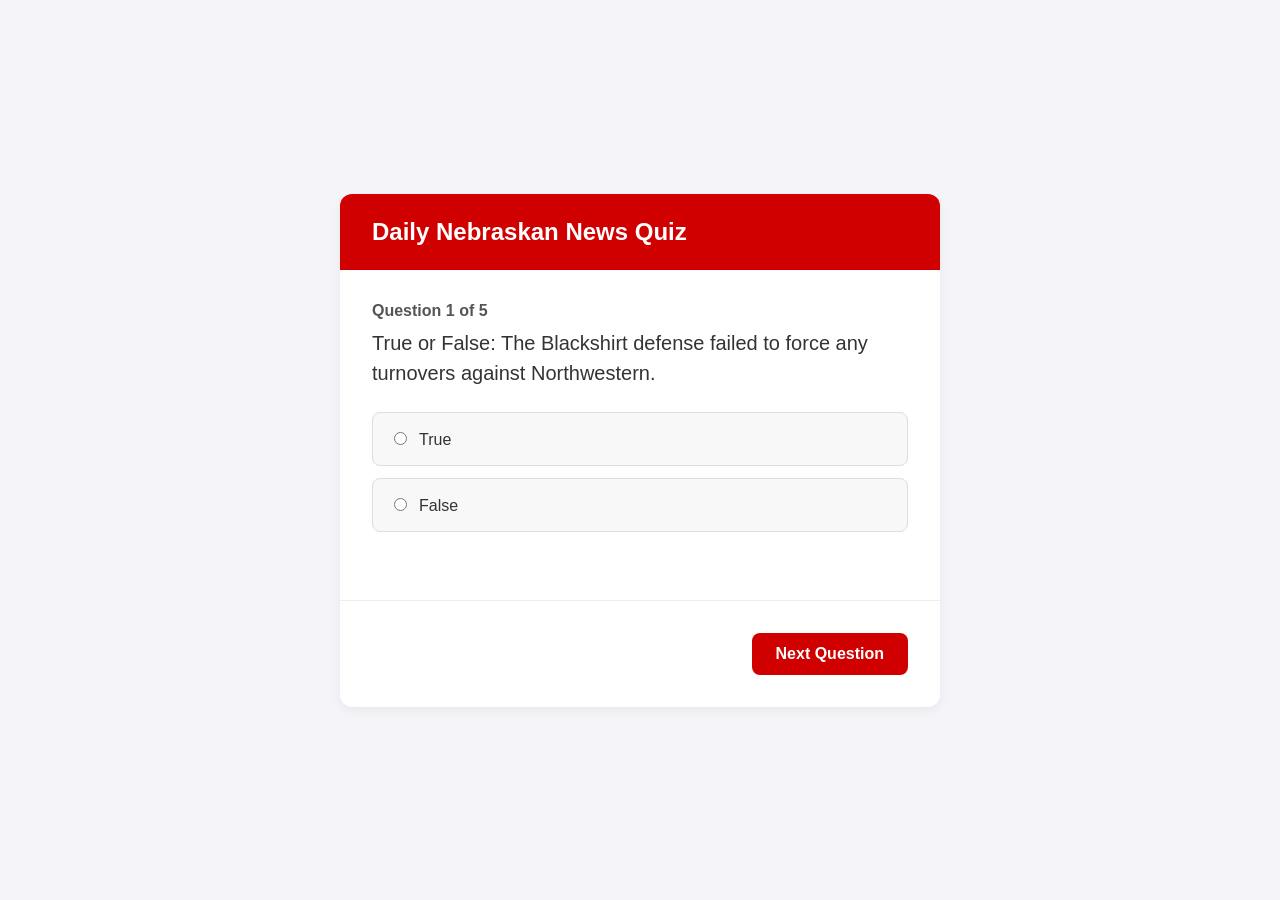
==== quiz/index.html @ 7c42865f "commit" ====
<!DOCTYPE html>
<html lang="en">
<head>
    <meta charset="UTF-8">
    <meta name="viewport" content="width=device-width, initial-scale=1.0">
    <title>Daily Nebraskan News Quiz</title>
    <style>
        body {
            font-family: -apple-system, BlinkMacSystemFont, "Segoe UI", Roboto, Helvetica, Arial, sans-serif;
            background-color: #f4f4f9;
            color: #333;
            display: flex;
            justify-content: center;
            align-items: center;
            min-height: 100vh;
            margin: 0;
            padding: 20px;
            box-sizing: border-box;
        }

        #quiz-container {
            background-color: #ffffff;
            border-radius: 12px;
            box-shadow: 0 4px 12px rgba(0, 0, 0, 0.05);
            width: 100%;
            max-width: 600px;
            overflow: hidden;
        }

        #quiz-header {
            padding: 24px 32px;
            background-color: #d00000; /* Husker Red */
            color: white;
        }

        #quiz-header h1 {
            margin: 0;
            font-size: 1.5rem;
        }

        #quiz-body {
            padding: 32px;
        }

        #question-number {
            font-size: 1rem;
            font-weight: 600;
            color: #555;
            margin-bottom: 8px;
        }

        #question-text {
            font-size: 1.25rem;
            font-weight: 500;
            margin-bottom: 24px;
            line-height: 1.5;
        }

        #options-container {
            display: flex;
            flex-direction: column;
            gap: 12px;
        }

        .option-label {
            display: block;
            background-color: #f8f8f8;
            border: 1px solid #ddd;
            border-radius: 8px;
            padding: 16px;
            cursor: pointer;
            transition: background-color 0.2s, border-color 0.2s;
        }

        .option-label:hover {
            background-color: #f0f0f0;
        }

        .option-label input[type="radio"] {
            margin-right: 12px;
            accent-color: #d00000;
        }
        
        /* Style for when a radio button is checked */
        input[type="radio"]:checked + span {
            font-weight: 600;
        }

        #feedback {
            font-size: 1rem;
            font-weight: 600;
            margin-top: 16px;
            height: 20px;
        }

        #feedback.correct {
            color: #28a745;
        }

        #feedback.incorrect {
            color: #d00000;
        }

        #quiz-footer {
            padding: 32px;
            border-top: 1px solid #eee;
            display: flex;
            justify-content: flex-end;
        }

        #next-btn, #restart-btn {
            background-color: #d00000;
            color: white;
            border: none;
            border-radius: 8px;
            padding: 12px 24px;
            font-size: 1rem;
            font-weight: 600;
            cursor: pointer;
            transition: background-color 0.2s;
        }

        #next-btn:hover, #restart-btn:hover {
            background-color: #a00000;
        }

        #results-container {
            text-align: center;
            padding: 40px;
        }

        #results-container h2 {
            font-size: 1.75rem;
            margin-bottom: 16px;
        }

        #results-container p {
            font-size: 1.25rem;
            margin-bottom: 24px;
        }

        /* Hide elements by default */
        .hidden {
            display: none;
        }
    </style>
</head>
<body>

    <div id="quiz-container">
        <div id="quiz-header">
            <h1>Daily Nebraskan News Quiz</h1>
        </div>

        <div id="quiz-body" class="">
            <div id="question-number"></div>
            <div id="question-text">Loading question...</div>
            <div id="options-container">
                </div>
            <div id="feedback"></div>
        </div>
        
        <div id="quiz-footer" class="">
            <button id="next-btn">Next Question</button>
        </div>

        <div id="results-container" class="hidden">
            <h2>Quiz Complete!</h2>
            <p id="score-text">Your score will be shown here.</p>
            <button id="restart-btn">Play Again</button>
        </div>
    </div>

    <script>
        // 1. JSON Data
        const allQuestions = [
            {
                "questionNumber": 1,
                "topic": "Nebraska Football",
                "questionText": "True or False: The win against Northwestern made Nebraska bowl eligible in the month of October for the first time since 2016.",
                "format": "True/False",
                "options": ["True", "False"],
                "answer": "True"
            },
            {
                "questionNumber": 2,
                "topic": "Nebraska Football",
                "questionText": "What was the final score of the Nebraska vs. Northwestern game?",
                "format": "Multiple Choice",
                "options": [
                    "A) 21-14",
                    "B) 24-6",
                    "C) 28-21",
                    "D) 21-21"
                ],
                "answer": "C",
                "answerText": "C) 28-21"
            },
            {
                "questionNumber": 3,
                "topic": "Nebraska Football",
                "questionText": "According to the article, who is the Big Ten's rushing leader?",
                "format": "Multiple Choice",
                "options": [
                    "A) Anthony Grant",
                    "B) Emmett Johnson",
                    "C) Isaiah Mozee",
                    "D) Dylan Raiola"
                ],
                "answer": "B",
                "answerText": "B) Emmett Johnson"
            },
            {
                "questionNumber": 4,
                "topic": "Nebraska Football",
                "questionText": "True or False: Emmett Johnson is the first Nebraska tailback since Anthony Grant in 2022 to have four 100-yard rushing games in a season.",
                "format": "True/False",
                "options": ["True", "False"],
                "answer": "True"
            },
            {
                "questionNumber": 5,
                "topic": "Nebraska Football",
                "questionText": "What grade did the article give Nebraska's passing attack?",
                "format": "Multiple Choice",
                "options": [
                    "A) A-",
                    "B) B-",
                    "C) B+",
                    "D) D+"
                ],
                "answer": "B",
                "answerText": "B) B-"
            },
            {
                "questionNumber": 6,
                "topic": "Nebraska Football",
                "questionText": "How many sacks did the Nebraska offensive line allow against Northwestern, one week after allowing nine against Minnesota?",
                "format": "Multiple Choice",
                "options": [
                    "A) One",
                    "B) Nine",
                    "C) Zero",
                    "D) Three"
                ],
                "answer": "A",
                "answerText": "A) One"
            },
            {
                "questionNumber": 7,
                "topic": "Nebraska Football",
                "questionText": "True or False: Quarterback Dylan Raiola threw an interception when the game was tied 21-21 in the fourth quarter.",
                "format": "True/False",
                "options": ["True", "False"],
                "answer": "True"
            },
            {
                "questionNumber": 8,
                "topic": "Nebraska Football",
                "questionText": "Which player leads the Huskers in receiving and caught a 12-yard touchdown pass in the third quarter?",
                "format": "Multiple Choice",
                "options": [
                    "A) Emmett Johnson",
                    "B) Donovan Jones",
                    "C) Isaiah Mozee",
                    "D) Nyziah Hunter"
                ],
                "answer": "D",
                "answerText": "D) Nyziah Hunter"
            },
            {
                "questionNumber": 9,
                "topic": "Nebraska Football",
                "questionText": "True or False: The Blackshirt defense failed to force any turnovers against Northwestern.",
                "format": "True/False",
                "options": ["True", "False"],
                "answer": "False"
            },
            {
                "questionNumber": 10,
                "topic": "Nebraska Football",
                "questionText": "What grade did the article give Nebraska's special teams unit?",
                "format": "Multiple Choice",
                "options": [
                    "A) A",
                    "B) B-",
                    "C) C",
                    "D) A-"
                ],
                "answer": "A",
                "answerText": "A) A"
            },
            {
                "questionNumber": 11,
                "topic": "Nebraska Football",
                "questionText": "Who had a 95-yard kickoff return for a touchdown to start the second half?",
                "format": "Multiple Choice",
                "options": [
                    "A) JD Spielman",
                    "B) Nyziah Hunter",
                    "C) Kenneth Williams",
                    "D) Donovan Jones"
                ],
                "answer": "C",
                "answerText": "C) Kenneth Williams"
            },
            {
                "questionNumber": 12,
                "topic": "Nebraska Football",
                "questionText": "True or False: According to head coach Matt Rhule, the team made a big celebration after the game because they had become bowl eligible, just like they did last year.",
                "format": "True/False",
                "options": ["True", "False"],
                "answer": "False"
            },
            {
                "questionNumber": 13,
                "topic": "Nebraska Volleyball",
                "questionText": "At the time of the article, what was the Nebraska volleyball team's season record?",
                "format": "Multiple Choice",
                "options": [
                    "A) 13-7",
                    "B) 16-0",
                    "C) 18-0",
                    "D) 9-0"
                ],
                "answer": "C",
                "answerText": "C) 18-0"
            },
            {
                "questionNumber": 14,
                "topic": "Nebraska Volleyball",
                "questionText": "Nebraska has not lost a set since its match on September 16 against which opponent?",
                "format": "Multiple Choice",
                "options": [
                    "A) Creighton",
                    "B) Penn State",
                    "C) Purdue",
                    "D) Wisconsin"
                ],
                "answer": "A",
                "answerText": "A) Creighton"
            },
            {
                "questionNumber": 15,
                "topic": "Nebraska Volleyball",
                "questionText": "True or False: The Huskers' 28-set win streak is the longest in program history.",
                "format": "True/False",
                "options": ["True", "False"],
                "answer": "False"
            },
            {
                "questionNumber": 16,
                "topic": "Nebraska Volleyball",
                "questionText": "Who is the head coach of the Nebraska volleyball team?",
                "format": "Multiple Choice",
                "options": [
                    "A) Matt Rhule",
                    "B) Mike Ekeler",
                    "C) Dani Busboom Kelly",
                    "D) John Butler"
                ],
                "answer": "C",
                "answerText": "C) Dani Busboom Kelly"
            },
            {
                "questionNumber": 17,
                "topic": "Nebraska Volleyball",
                "questionText": "Which junior middle blocker was named the reigning Big Ten Defensive Player of the Week?",
                "format": "Multiple Choice",
                "options": [
                    "A) Andi Jackson",
                    "B) Javin Wright",
                    "C) Nyziah Hunter",
                    "D) Griffin Wilde"
                ],
                "answer": "A",
                "answerText": "A) Andi Jackson"
            },
            {
                "questionNumber": 18,
                "topic": "Nebraska Volleyball",
                "questionText": "True or False: According to the article, Nebraska swept Wisconsin three separate times last year.",
                "format": "True/False",
                "options": ["True", "False"],
                "answer": "True"
            },
            {
                "questionNumber": 19,
                "topic": "Nebraska Volleyball",
                "questionText": "Of the 12 regular-season matches Nebraska has left, how many opponents are currently in the AVCA Top 25?",
                "format": "Multiple Choice",
                "options": [
                    "A) Two",
                    "B) Five",
                    "C) Six",
                    "D) Twelve"
                ],
                "answer": "B",
                "answerText": "B) Five"
            },
            {
                "questionNumber": 20,
                "topic": "Nebraska Volleyball",
                "questionText": "Which of the Huskers' remaining opponents is ranked the highest (No. 12)?",
                "format": "Multiple Choice",
                "options": [
                    "A) Wisconsin",
                    "B) Indiana",
                    "C) Minnesota",
                    "D) UCLA"
                ],
                "answer": "A",
                "answerText": "A) Wisconsin"
            }
        ];

        // 2. DOM Element References
        const quizBody = document.getElementById('quiz-body');
        const quizFooter = document.getElementById('quiz-footer');
        const resultsContainer = document.getElementById('results-container');
        
        const questionNumberEl = document.getElementById('question-number');
        const questionTextEl = document.getElementById('question-text');
        const optionsContainerEl = document.getElementById('options-container');
        const feedbackEl = document.getElementById('feedback');
        
        const nextButton = document.getElementById('next-btn');
        const restartButton = document.getElementById('restart-btn');
        const scoreTextEl = document.getElementById('score-text');

        // 3. Quiz State Variables
        let quizQuestions = []; // This will hold the 5 random questions
        let currentQuestionIndex = 0;
        let score = 0;
        let answerSelected = false;

        // 4. Quiz Logic
        
        /**
         * Shuffles an array in place (Fisher-Yates shuffle)
         * @param {Array} array Array to shuffle
         */
        function shuffleArray(array) {
            for (let i = array.length - 1; i > 0; i--) {
                const j = Math.floor(Math.random() * (i + 1));
                [array[i], array[j]] = [array[j], array[i]];
            }
        }

        /**
         * Starts or restarts the quiz
         */
        function startQuiz() {
            // Reset state
            currentQuestionIndex = 0;
            score = 0;
            
            // Shuffle and pick 5 questions
            shuffleArray(allQuestions);
            quizQuestions = allQuestions.slice(0, 5);
            
            // Show quiz, hide results
            quizBody.classList.remove('hidden');
            quizFooter.classList.remove('hidden');
            resultsContainer.classList.add('hidden');
            
            nextButton.innerText = "Next Question";
            
            showQuestion();
        }

        /**
         * Displays the current question and options
         */
        function showQuestion() {
            // Reset feedback and button state
            feedbackEl.textContent = '';
            feedbackEl.className = '';
            nextButton.disabled = true;
            answerSelected = false;

            // Get current question
            const question = quizQuestions[currentQuestionIndex];
            
            // Populate question text
            questionNumberEl.textContent = `Question ${currentQuestionIndex + 1} of ${quizQuestions.length}`;
            questionTextEl.textContent = question.questionText;

            // Clear old options
            optionsContainerEl.innerHTML = '';

            // Create new options
            question.options.forEach((option, index) => {
                const optionId = `option${index}`;
                
                // For Multiple Choice, the option text is "A) Option Text"
                // For True/False, the option text is just "True" or "False"
                let optionText = option;
                
                // We need to determine the 'value' of the radio button
                let optionValue;
                if (question.format === 'True/False') {
                    optionValue = option; // Value is "True" or "False"
                } else {
                    // For "A) Option Text", the value is "A"
                    optionValue = option.split(')')[0]; 
                }

                const label = document.createElement('label');
                label.className = 'option-label';
                label.htmlFor = optionId;

                const radio = document.createElement('input');
                radio.type = 'radio';
                radio.name = 'answer';
                radio.id = optionId;
                radio.value = optionValue;
                
                radio.addEventListener('change', () => {
                    nextButton.disabled = false;
                    answerSelected = true;
                    checkAnswer(question);
                });

                const span = document.createElement('span');
                span.textContent = optionText;

                label.appendChild(radio);
                label.appendChild(span);
                optionsContainerEl.appendChild(label);
            });
        }
        
        /**
         * Checks the selected answer and provides immediate feedback
         */
        function checkAnswer(question) {
            const selectedRadio = document.querySelector('input[name="answer"]:checked');
            if (!selectedRadio) return; // Should be impossible due to button state, but good to check
            
            const selectedAnswer = selectedRadio.value;
            let isCorrect = false;

            if (question.format === 'True/False') {
                isCorrect = (selectedAnswer === question.answer);
            } else {
                isCorrect = (selectedAnswer === question.answer);
            }

            // Disable all radio buttons after selection
            document.querySelectorAll('input[name="answer"]').forEach(radio => {
                radio.disabled = true;
            });
            
            if (isCorrect) {
                score++;
                feedbackEl.textContent = "Correct!";
                feedbackEl.className = 'correct';
            } else {
                let correctAnswerText = question.answer;
                if(question.answerText) {
                    correctAnswerText = question.answerText;
                } else if (question.format === 'True/False') {
                    correctAnswerText = question.answer;
                }
                
                feedbackEl.textContent = `Incorrect. The correct answer is: ${correctAnswerText}`;
                feedbackEl.className = 'incorrect';
            }
        }
        
        /**
         * Moves to the next question or shows the results
         */
        function handleNextClick() {
            if (!answerSelected) return; // Don't do anything if no answer is selected
            
            currentQuestionIndex++;
            
            if (currentQuestionIndex < quizQuestions.length) {
                // More questions left
                showQuestion();
                if(currentQuestionIndex === quizQuestions.length - 1) {
                    nextButton.innerText = "Show Results";
                }
            } else {
                // Quiz is over
                showResults();
            }
        }

        /**
         * Hides the quiz and displays the final score
         */
        function showResults() {
            quizBody.classList.add('hidden');
            quizFooter.classList.add('hidden');
            resultsContainer.classList.remove('hidden');
            
            scoreTextEl.textContent = `You got ${score} out of ${quizQuestions.length} questions correct!`;
        }
        
        // 5. Event Listeners
        nextButton.addEventListener('click', handleNextClick);
        restartButton.addEventListener('click', startQuiz);
        
        // 6. Initial Call to Start
        startQuiz();
        
    </script>
</body>
</html>
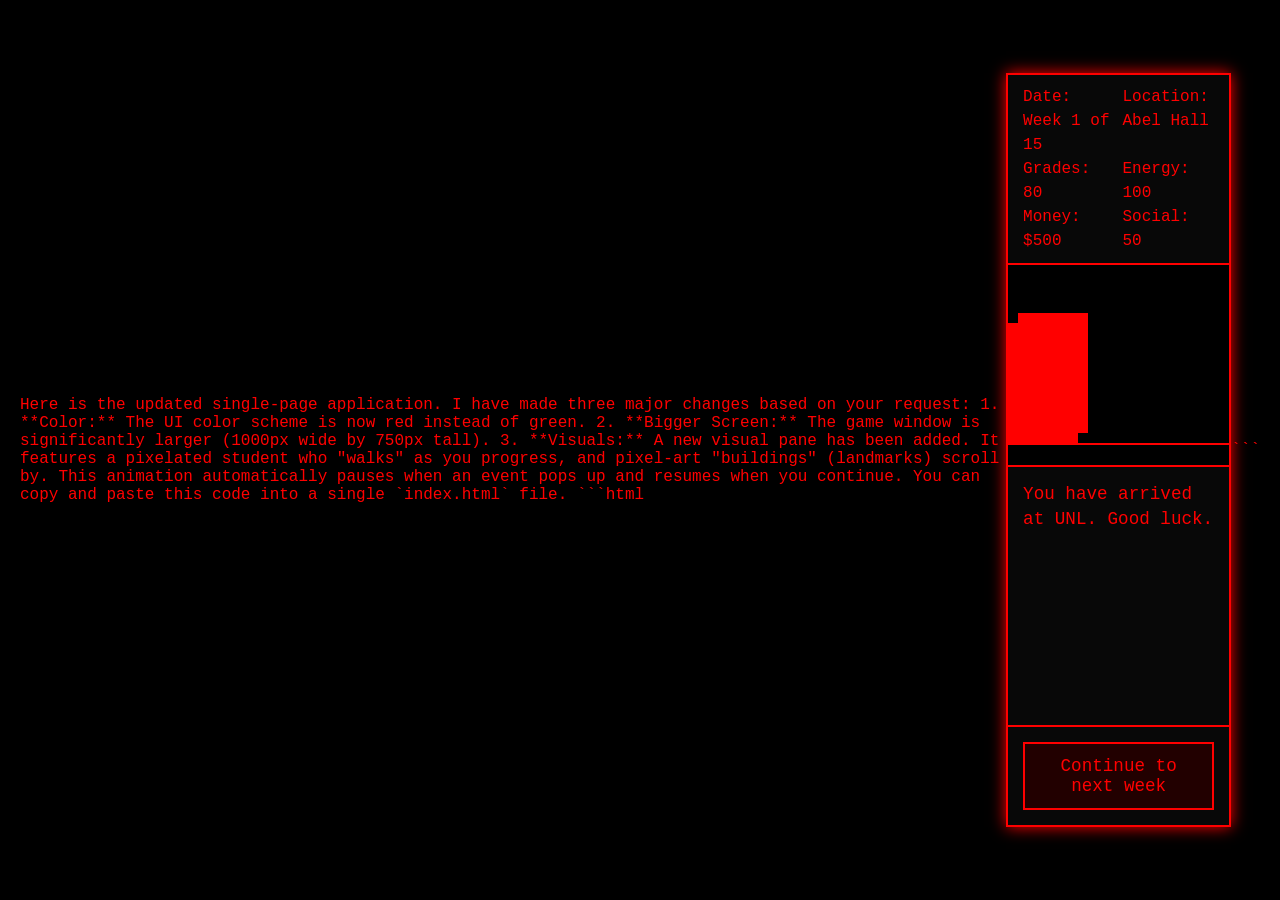
==== commit b774d8b0: "Commit" ====
--- a/quiz/index.html
+++ b/quiz/index.html
@@ -1,14 +1,34 @@
+Here is the updated single-page application.
+
+I have made three major changes based on your request:
+
+1.  **Color:** The UI color scheme is now red instead of green.
+2.  **Bigger Screen:** The game window is significantly larger (1000px wide by 750px tall).
+3.  **Visuals:** A new visual pane has been added. It features a pixelated student who "walks" as you progress, and pixel-art "buildings" (landmarks) scroll by. This animation automatically pauses when an event pops up and resumes when you continue.
+
+You can copy and paste this code into a single `index.html` file.
+
+```html
 <!DOCTYPE html>
 <html lang="en">
 <head>
     <meta charset="UTF-8">
     <meta name="viewport" content="width=device-width, initial-scale=1.0">
-    <title>Daily Nebraskan News Quiz</title>
+    <title>The Husker Trail</title>
     <style>
+        :root {
+            --bg-color: #000000;
+            --text-color: #FF0000; /* Changed to Red */
+            --border-color: #FF0000; /* Changed to Red */
+            --button-bg: #220000;
+            --button-hover-bg: #440000;
+            --modal-bg: #110000;
+        }
+
         body {
-            font-family: -apple-system, BlinkMacSystemFont, "Segoe UI", Roboto, Helvetica, Arial, sans-serif;
-            background-color: #f4f4f9;
-            color: #333;
+            font-family: 'Consolas', 'Courier New', monospace;
+            background-color: var(--bg-color);
+            color: var(--text-color);
             display: flex;
             justify-content: center;
             align-items: center;
@@ -16,130 +36,196 @@
             margin: 0;
             padding: 20px;
             box-sizing: border-box;
-        }
-
-        #quiz-container {
-            background-color: #ffffff;
-            border-radius: 12px;
-            box-shadow: 0 4px 12px rgba(0, 0, 0, 0.05);
+            user-select: none;
+        }
+
+        #game-window {
             width: 100%;
-            max-width: 600px;
-            overflow: hidden;
-        }
-
-        #quiz-header {
-            padding: 24px 32px;
-            background-color: #d00000; /* Husker Red */
-            color: white;
-        }
-
-        #quiz-header h1 {
-            margin: 0;
-            font-size: 1.5rem;
-        }
-
-        #quiz-body {
-            padding: 32px;
-        }
-
-        #question-number {
-            font-size: 1rem;
-            font-weight: 600;
-            color: #555;
-            margin-bottom: 8px;
-        }
-
-        #question-text {
-            font-size: 1.25rem;
-            font-weight: 500;
-            margin-bottom: 24px;
-            line-height: 1.5;
-        }
-
-        #options-container {
+            max-width: 1000px; /* Made wider */
+            border: 2px solid var(--border-color);
+            box-shadow: 0 0 15px var(--border-color);
+            background-color: #080808;
             display: flex;
             flex-direction: column;
-            gap: 12px;
-        }
-
-        .option-label {
-            display: block;
-            background-color: #f8f8f8;
-            border: 1px solid #ddd;
-            border-radius: 8px;
-            padding: 16px;
-            cursor: pointer;
-            transition: background-color 0.2s, border-color 0.2s;
-        }
-
-        .option-label:hover {
-            background-color: #f0f0f0;
-        }
-
-        .option-label input[type="radio"] {
-            margin-right: 12px;
-            accent-color: #d00000;
-        }
-        
-        /* Style for when a radio button is checked */
-        input[type="radio"]:checked + span {
-            font-weight: 600;
-        }
-
-        #feedback {
-            font-size: 1rem;
-            font-weight: 600;
-            margin-top: 16px;
-            height: 20px;
-        }
-
-        #feedback.correct {
-            color: #28a745;
-        }
-
-        #feedback.incorrect {
-            color: #d00000;
-        }
-
-        #quiz-footer {
-            padding: 32px;
-            border-top: 1px solid #eee;
+            height: 750px; /* Made taller */
+        }
+
+        #status-bar {
+            padding: 10px 15px;
+            border-bottom: 2px solid var(--border-color);
+            display: flex;
+            flex-wrap: wrap;
+            justify-content: space-between;
+            font-size: 1rem; /* Slightly larger font for bigger screen */
+            line-height: 1.5;
+        }
+        #status-bar div {
+            flex-basis: 48%;
+        }
+        
+        /* --- NEW VISUAL PANE --- */
+        #visual-pane {
+            height: 200px;
+            border-bottom: 2px solid var(--border-color);
+            background-color: #000;
+            position: relative;
+            overflow: hidden; /* This creates the "screen" */
+        }
+
+        #visual-pane.paused * {
+            animation-play-state: paused !important;
+        }
+
+        #ground {
+            position: absolute;
+            bottom: 20px;
+            left: 0;
+            width: 100%;
+            height: 2px;
+            background-color: var(--border-color);
+        }
+
+        #student-sprite {
+            position: absolute;
+            bottom: 22px; /* Sits on the ground line */
+            left: 50px;
+            width: 10px;
+            height: 15px;
+            background-color: var(--text-color); /* Body */
+            box-shadow: 0 -10px 0 0 var(--text-color); /* Head */
+            animation: walk-bob 0.5s infinite steps(2, end);
+        }
+        
+        .building {
+            position: absolute;
+            bottom: 22px; /* On the ground */
+            width: 50px;
+            height: 80px;
+            background-color: var(--border-color);
+            box-shadow: 10px -10px 0 0 var(--border-color); /* Another part of building */
+            animation: scroll 10s linear infinite;
+        }
+        
+        .building.type-2 {
+            width: 30px;
+            height: 50px;
+            animation-duration: 7s;
+            animation-delay: 3s;
+        }
+        
+        .building.type-3 {
+            width: 70px;
+            height: 120px;
+            animation-duration: 15s;
+            animation-delay: 6s;
+        }
+        
+        /* --- ANIMATIONS --- */
+        @keyframes walk-bob {
+            0% { transform: translateY(0); }
+            50% { transform: translateY(-4px); }
+            100% { transform: translateY(0); }
+        }
+
+        @keyframes scroll {
+            0% { transform: translateX(1100px); } /* Start off-screen right */
+            100% { transform: translateX(-100px); } /* End off-screen left */
+        }
+        /* --- END VISUAL PANE --- */
+
+
+        #log-feed {
+            flex-grow: 1;
+            padding: 15px;
+            overflow-y: auto;
+            border-bottom: 2px solid var(--border-color);
+        }
+        #log-feed p {
+            margin: 0 0 10px 0;
+            line-height: 1.4;
+            font-size: 1.1rem; /* Slightly larger */
+        }
+
+        #controls {
+            padding: 15px;
             display: flex;
             justify-content: flex-end;
-        }
-
-        #next-btn, #restart-btn {
-            background-color: #d00000;
-            color: white;
-            border: none;
-            border-radius: 8px;
-            padding: 12px 24px;
-            font-size: 1rem;
-            font-weight: 600;
+            gap: 15px;
+        }
+
+        .game-button {
+            font-family: 'Consolas', 'Courier New', monospace;
+            background-color: var(--button-bg);
+            color: var(--text-color);
+            border: 2px solid var(--border-color);
+            padding: 12px 24px; /* Bigger buttons */
+            font-size: 1.1rem;
             cursor: pointer;
             transition: background-color 0.2s;
         }
-
-        #next-btn:hover, #restart-btn:hover {
-            background-color: #a00000;
-        }
-
-        #results-container {
+        .game-button:hover, .game-button:focus {
+            background-color: var(--button-hover-bg);
+            outline: none;
+        }
+        .game-button:disabled {
+            color: #555;
+            border-color: #555;
+            background-color: #222;
+            cursor: not-allowed;
+        }
+
+        #event-modal {
+            position: fixed;
+            top: 0;
+            left: 0;
+            width: 100%;
+            height: 100%;
+            background-color: rgba(0, 0, 0, 0.7);
+            display: none;
+            justify-content: center;
+            align-items: center;
+            z-index: 100;
+        }
+
+        #event-content {
+            background-color: var(--modal-bg);
+            border: 2px solid var(--border-color);
+            box-shadow: 0 0 20px var(--text-color);
+            padding: 25px;
+            width: 90%;
+            max-width: 600px; /* Bigger modal */
+        }
+
+        #event-visual {
+            background-color: #000;
+            border: 1px solid var(--border-color);
+            height: 100px;
+            margin-bottom: 15px;
+            display: flex;
+            justify-content: center;
+            align-items: center;
+            font-size: 1rem;
+            padding: 10px;
             text-align: center;
-            padding: 40px;
-        }
-
-        #results-container h2 {
-            font-size: 1.75rem;
-            margin-bottom: 16px;
-        }
-
-        #results-container p {
-            font-size: 1.25rem;
-            margin-bottom: 24px;
-        }
-
-        /* Hide elements by default */
+        }
+
+        #event-text {
+            margin-bottom: 20px;
+            line-height: 1.5;
+            font-size: 1.1rem;
+        }
+
+        #event-choices {
+            display: flex;
+            flex-direction: column;
+            gap: 10px;
+        }
+        
+        .choice-button {
+            width: 100%;
+            text-align: left;
+        }
+        
         .hidden {
             display: none;
         }
@@ -147,466 +233,393 @@
 </head>
 <body>
 
-    <div id="quiz-container">
-        <div id="quiz-header">
-            <h1>Daily Nebraskan News Quiz</h1>
+    <div id="game-window">
+        <div id="status-bar">
+            <div>Date: <span id="status-date">Week 1 of 15</span></div>
+            <div>Location: <span id="status-location">Abel Hall</span></div>
+            <div>Grades: <span id="status-grades">80</span></div>
+            <div>Energy: <span id="status-energy">100</span></div>
+            <div>Money: $<span id="status-money">500</span></div>
+            <div>Social: <span id="status-social">50</span></div>
         </div>
-
-        <div id="quiz-body" class="">
-            <div id="question-number"></div>
-            <div id="question-text">Loading question...</div>
-            <div id="options-container">
-                </div>
-            <div id="feedback"></div>
+        
+        <div id="visual-pane">
+            <div id="student-sprite"></div>
+            <div id="ground"></div>
+            <div class="building"></div>
+            <div class="building type-2"></div>
+            <div class="building type-3"></div>
         </div>
-        
-        <div id="quiz-footer" class="">
-            <button id="next-btn">Next Question</button>
+
+        <div id="log-feed" id="log-feed">
+            <p>You have arrived at the University of Nebraska-Lincoln. Your goal is to survive 15 weeks and graduate.</p>
+            <p>You are moving into Abel Hall. Good luck.</p>
         </div>
 
-        <div id="results-container" class="hidden">
-            <h2>Quiz Complete!</h2>
-            <p id="score-text">Your score will be shown here.</p>
-            <button id="restart-btn">Play Again</button>
+        <div id="controls">
+            <button class="game-button" id="continue-btn">Continue to next week</button>
+            <button class="game-button hidden" id="restart-btn">Play Again</button>
         </div>
     </div>
 
+    <div id="event-modal">
+        <div id="event-content">
+            <div id="event-visual">[Visual: <span id="visual-text"></span>]</div>
+            <h3 id="event-title"></h3>
+            <p id="event-text"></p>
+            <div id="event-choices">
+                </div>
+        </div>
+    </div>
+
     <script>
-        // 1. JSON Data
-        const allQuestions = [
-            {
-                "questionNumber": 1,
-                "topic": "Nebraska Football",
-                "questionText": "True or False: The win against Northwestern made Nebraska bowl eligible in the month of October for the first time since 2016.",
-                "format": "True/False",
-                "options": ["True", "False"],
-                "answer": "True"
-            },
-            {
-                "questionNumber": 2,
-                "topic": "Nebraska Football",
-                "questionText": "What was the final score of the Nebraska vs. Northwestern game?",
-                "format": "Multiple Choice",
-                "options": [
-                    "A) 21-14",
-                    "B) 24-6",
-                    "C) 28-21",
-                    "D) 21-21"
-                ],
-                "answer": "C",
-                "answerText": "C) 28-21"
-            },
-            {
-                "questionNumber": 3,
-                "topic": "Nebraska Football",
-                "questionText": "According to the article, who is the Big Ten's rushing leader?",
-                "format": "Multiple Choice",
-                "options": [
-                    "A) Anthony Grant",
-                    "B) Emmett Johnson",
-                    "C) Isaiah Mozee",
-                    "D) Dylan Raiola"
-                ],
-                "answer": "B",
-                "answerText": "B) Emmett Johnson"
-            },
-            {
-                "questionNumber": 4,
-                "topic": "Nebraska Football",
-                "questionText": "True or False: Emmett Johnson is the first Nebraska tailback since Anthony Grant in 2022 to have four 100-yard rushing games in a season.",
-                "format": "True/False",
-                "options": ["True", "False"],
-                "answer": "True"
-            },
-            {
-                "questionNumber": 5,
-                "topic": "Nebraska Football",
-                "questionText": "What grade did the article give Nebraska's passing attack?",
-                "format": "Multiple Choice",
-                "options": [
-                    "A) A-",
-                    "B) B-",
-                    "C) B+",
-                    "D) D+"
-                ],
-                "answer": "B",
-                "answerText": "B) B-"
-            },
-            {
-                "questionNumber": 6,
-                "topic": "Nebraska Football",
-                "questionText": "How many sacks did the Nebraska offensive line allow against Northwestern, one week after allowing nine against Minnesota?",
-                "format": "Multiple Choice",
-                "options": [
-                    "A) One",
-                    "B) Nine",
-                    "C) Zero",
-                    "D) Three"
-                ],
-                "answer": "A",
-                "answerText": "A) One"
-            },
-            {
-                "questionNumber": 7,
-                "topic": "Nebraska Football",
-                "questionText": "True or False: Quarterback Dylan Raiola threw an interception when the game was tied 21-21 in the fourth quarter.",
-                "format": "True/False",
-                "options": ["True", "False"],
-                "answer": "True"
-            },
-            {
-                "questionNumber": 8,
-                "topic": "Nebraska Football",
-                "questionText": "Which player leads the Huskers in receiving and caught a 12-yard touchdown pass in the third quarter?",
-                "format": "Multiple Choice",
-                "options": [
-                    "A) Emmett Johnson",
-                    "B) Donovan Jones",
-                    "C) Isaiah Mozee",
-                    "D) Nyziah Hunter"
-                ],
-                "answer": "D",
-                "answerText": "D) Nyziah Hunter"
-            },
-            {
-                "questionNumber": 9,
-                "topic": "Nebraska Football",
-                "questionText": "True or False: The Blackshirt defense failed to force any turnovers against Northwestern.",
-                "format": "True/False",
-                "options": ["True", "False"],
-                "answer": "False"
-            },
-            {
-                "questionNumber": 10,
-                "topic": "Nebraska Football",
-                "questionText": "What grade did the article give Nebraska's special teams unit?",
-                "format": "Multiple Choice",
-                "options": [
-                    "A) A",
-                    "B) B-",
-                    "C) C",
-                    "D) A-"
-                ],
-                "answer": "A",
-                "answerText": "A) A"
-            },
-            {
-                "questionNumber": 11,
-                "topic": "Nebraska Football",
-                "questionText": "Who had a 95-yard kickoff return for a touchdown to start the second half?",
-                "format": "Multiple Choice",
-                "options": [
-                    "A) JD Spielman",
-                    "B) Nyziah Hunter",
-                    "C) Kenneth Williams",
-                    "D) Donovan Jones"
-                ],
-                "answer": "C",
-                "answerText": "C) Kenneth Williams"
-            },
-            {
-                "questionNumber": 12,
-                "topic": "Nebraska Football",
-                "questionText": "True or False: According to head coach Matt Rhule, the team made a big celebration after the game because they had become bowl eligible, just like they did last year.",
-                "format": "True/False",
-                "options": ["True", "False"],
-                "answer": "False"
-            },
-            {
-                "questionNumber": 13,
-                "topic": "Nebraska Volleyball",
-                "questionText": "At the time of the article, what was the Nebraska volleyball team's season record?",
-                "format": "Multiple Choice",
-                "options": [
-                    "A) 13-7",
-                    "B) 16-0",
-                    "C) 18-0",
-                    "D) 9-0"
-                ],
-                "answer": "C",
-                "answerText": "C) 18-0"
-            },
-            {
-                "questionNumber": 14,
-                "topic": "Nebraska Volleyball",
-                "questionText": "Nebraska has not lost a set since its match on September 16 against which opponent?",
-                "format": "Multiple Choice",
-                "options": [
-                    "A) Creighton",
-                    "B) Penn State",
-                    "C) Purdue",
-                    "D) Wisconsin"
-                ],
-                "answer": "A",
-                "answerText": "A) Creighton"
-            },
-            {
-                "questionNumber": 15,
-                "topic": "Nebraska Volleyball",
-                "questionText": "True or False: The Huskers' 28-set win streak is the longest in program history.",
-                "format": "True/False",
-                "options": ["True", "False"],
-                "answer": "False"
-            },
-            {
-                "questionNumber": 16,
-                "topic": "Nebraska Volleyball",
-                "questionText": "Who is the head coach of the Nebraska volleyball team?",
-                "format": "Multiple Choice",
-                "options": [
-                    "A) Matt Rhule",
-                    "B) Mike Ekeler",
-                    "C) Dani Busboom Kelly",
-                    "D) John Butler"
-                ],
-                "answer": "C",
-                "answerText": "C) Dani Busboom Kelly"
-            },
-            {
-                "questionNumber": 17,
-                "topic": "Nebraska Volleyball",
-                "questionText": "Which junior middle blocker was named the reigning Big Ten Defensive Player of the Week?",
-                "format": "Multiple Choice",
-                "options": [
-                    "A) Andi Jackson",
-                    "B) Javin Wright",
-                    "C) Nyziah Hunter",
-                    "D) Griffin Wilde"
-                ],
-                "answer": "A",
-                "answerText": "A) Andi Jackson"
-            },
-            {
-                "questionNumber": 18,
-                "topic": "Nebraska Volleyball",
-                "questionText": "True or False: According to the article, Nebraska swept Wisconsin three separate times last year.",
-                "format": "True/False",
-                "options": ["True", "False"],
-                "answer": "True"
-            },
-            {
-                "questionNumber": 19,
-                "topic": "Nebraska Volleyball",
-                "questionText": "Of the 12 regular-season matches Nebraska has left, how many opponents are currently in the AVCA Top 25?",
-                "format": "Multiple Choice",
-                "options": [
-                    "A) Two",
-                    "B) Five",
-                    "C) Six",
-                    "D) Twelve"
-                ],
-                "answer": "B",
-                "answerText": "B) Five"
-            },
-            {
-                "questionNumber": 20,
-                "topic": "Nebraska Volleyball",
-                "questionText": "Which of the Huskers' remaining opponents is ranked the highest (No. 12)?",
-                "format": "Multiple Choice",
-                "options": [
-                    "A) Wisconsin",
-                    "B) Indiana",
-                    "C) Minnesota",
-                    "D) UCLA"
-                ],
-                "answer": "A",
-                "answerText": "A) Wisconsin"
-            }
-        ];
-
-        // 2. DOM Element References
-        const quizBody = document.getElementById('quiz-body');
-        const quizFooter = document.getElementById('quiz-footer');
-        const resultsContainer = document.getElementById('results-container');
-        
-        const questionNumberEl = document.getElementById('question-number');
-        const questionTextEl = document.getElementById('question-text');
-        const optionsContainerEl = document.getElementById('options-container');
-        const feedbackEl = document.getElementById('feedback');
-        
-        const nextButton = document.getElementById('next-btn');
-        const restartButton = document.getElementById('restart-btn');
-        const scoreTextEl = document.getElementById('score-text');
-
-        // 3. Quiz State Variables
-        let quizQuestions = []; // This will hold the 5 random questions
-        let currentQuestionIndex = 0;
-        let score = 0;
-        let answerSelected = false;
-
-        // 4. Quiz Logic
-        
-        /**
-         * Shuffles an array in place (Fisher-Yates shuffle)
-         * @param {Array} array Array to shuffle
+        // --- 1. GAME DATA (FROM YOUR JSON) ---
+        const gameData = {
+          "gameConfig": {
+            "initialStats": {
+              "Grades": 80,
+              "Energy": 100,
+              "Money": 500,
+              "Social": 50
+            }
+          },
+          "landmarks": [
+            { "week": 1, "name": "Abel Hall" },
+            { "week": 4, "name": "Nebraska Union" },
+            { "week": 6, "name": "Memorial Stadium" },
+            { "week": 8, "name": "Love Library (Midterms)" },
+            { "week": 10, "name": "Campus Rec Center" },
+            { "week": 12, "name": "College of Business" },
+            { "week": 15, "name": "Pinnacle Bank Arena (Graduation)" }
+          ],
+          "randomEvents": [
+            {
+              "id": "event_001", "title": "The First Football Game", "visual": "8-bit pixel art Memorial Stadium crowd", "text": "It's Saturday morning. Your roommate tells you, 'It's GAME DAY. We're tailgating at 7 AM for the 11 AM kickoff.' You have a paper due Monday.",
+              "choices": [
+                { "text": "Go to the tailgate (7 AM)", "outcomes": [{ "stat": "Energy", "change": -8 }, { "stat": "Money", "change": -15 }, { "stat": "Social", "change": 20 }, { "stat": "Grades", "change": -5 }], "resultText": "You have a great time, but your paper suffers." },
+                { "text": "Go just for the game (10:30 AM)", "outcomes": [{ "stat": "Energy", "change": -4 }, { "stat": "Money", "change": -5 }, { "stat": "Social", "change": 10 }], "resultText": "You balanced fun and responsibility. Good job." },
+                { "text": "Stay home and study", "outcomes": [{ "stat": "Grades", "change": 10 }, { "stat": "Social", "change": -10 }], "resultText": "Your paper is great, but your friends are sad." }
+              ]
+            },
+            {
+              "id": "event_002", "title": "The Selleck Hall Sickness", "visual": "8-bit pixel art student in bed", "text": "You've eaten at a dining hall every day for a week. You have contracted the 'Selleck Hall Sickness.' Your Energy is cut in half.",
+              "choices": [
+                { "text": "Go to the Health Center", "outcomes": [{ "stat": "Money", "change": -20 }], "resultText": "You get medicine and recover in 1 day. You lose half your energy for this turn." },
+                { "text": "Tough it out", "outcomes": [{ "stat": "Grades", "change": -15 }], "resultText": "You miss 3 classes and your grades plummet. You lose half your energy for 3 turns." },
+                { "text": "Use a meal-swipe delivery for soup", "outcomes": [{ "stat": "Money", "change": -12 }, { "stat": "Social", "change": 5 }], "resultText": "A kind friend brings you soup. You recover in 2 days." }
+              ]
+            },
+            {
+              "id": "event_003", "title": "The Ice Storm", "visual": "8-bit pixel art UNL Love Library in snow", "text": "A sudden ice storm hits Lincoln. Campus is NOT closed. You are in Abel/Sandoz, and your class is in the College of Business (CBA) in 10 minutes.",
+              "choices": [
+                { "text": "Brave the walk", "outcomes": [{ "stat": "Energy", "change": -5 }, { "stat": "Grades", "change": -5 }], "resultText": "You slipped on the ice at 14th & R. You are late and soaked." },
+                { "text": "Wait for the (packed) campus bus", "outcomes": [{ "stat": "Grades", "change": -10 }], "resultText": "The bus is full and drives past you. You miss class." },
+                { "text": "Email your professor and skip", "outcomes": [{ "stat": "Energy", "change": -10 }], "resultText": "No penalty, but you must 'Self-Study' (costs 10 Energy)." }
+              ]
+            },
+            {
+              "id": "event_004", "title": "The Midterm Dilemma", "visual": "8-bit pixel art student at computer", "text": "It's Midterm Week. You have a final project for 'Intro to Communications' and a major exam for 'Calculus 1' on the same day.",
+              "choices": [
+                { "text": "Cram for the Calc exam", "outcomes": [{ "stat": "Grades", "change": 5, "note": "This choice has complex effects" }], "resultText": "You pass Calc, but your Comm group is furious. (-10 Grades, -10 Energy)" },
+                { "text": "Focus on the group project", "outcomes": [{ "stat": "Social", "change": 10 }, { "stat": "Grades", "change": -5, "note": "This choice has complex effects" }], "resultText": "Your group loves you, but you bomb the Calc exam. (-15 Grades)" },
+                { "text": "Pull an all-nighter", "outcomes": [{ "stat": "Grades", "change": -20 }, { "stat": "Energy", "change": -20 }], "resultText": "You fell asleep on your keyboard. (-10 Grades Both, -20 Energy)" }
+              ]
+            },
+            {
+              "id": "event_005", "title": "The Laptop Dies", "visual": "8-bit pixel art broken laptop", "text": "Your laptop has died. This is the new dysentery.",
+              "choices": [
+                { "text": "Go to the HuskerTech Help Desk", "outcomes": [{ "stat": "Grades", "change": -15 }], "resultText": "They can fix it, but it will take 3 days. -15 Grades." },
+                { "text": "Buy a new one", "outcomes": [{ "stat": "Money", "change": -400 }], "resultText": "You have a shiny new laptop, but you are very poor." },
+                { "text": "Use the Love Library computers", "outcomes": [{ "stat": "Energy", "change": -10 }, { "stat": "Social", "change": -5 }], "resultText": "You get your work done, but it's a hassle. -10 Energy, -5 Social." }
+              ]
+            },
+            {
+              "id": "event_006", "title": "Pop Quiz!", "visual": "8-bit pixel art professor pointing", "text": "You walk into your 'History of Jazz' class and the professor announces a pop quiz.",
+              "choices": [
+                { "text": "You've been studying!", "outcomes": [{ "stat": "Grades", "change": 10 }], "resultText": "You ace the quiz. +10 Grades." },
+                { "text": "You haven't read the chapter.", "outcomes": [{ "stat": "Grades", "change": -10 }], "resultText": "You failed. -10 Grades." }
+              ]
+            },
+            {
+              "id": "event_007", "title": "A Trip to O-Street", "visual": "8-bit pixel art neon bar sign", "text": "It's Thursday night. Your friends want to go to O-Street.",
+              "choices": [
+                { "text": "Go, but just for an hour.", "outcomes": [{ "stat": "Social", "change": 10 }, { "stat": "Energy", "change": -5 }, { "stat": "Money", "change": -15 }], "resultText": "You have a good time and still get some sleep." },
+                { "text": "Stay out all night!", "outcomes": [{ "stat": "Social", "change": 25 }, { "stat": "Energy", "change": -20 }, { "stat": "Money", "change": -50 }, { "stat": "Grades", "change": -10 }], "resultText": "You are a social legend... but you sleep through your class." },
+                { "text": "Stay in and study.", "outcomes": [{ "stat": "Grades", "change": 5 }, { "stat": "Social", "change": -5 }], "resultText": "You are responsible, but your friends call you lame." }
+              ]
+            },
+            {
+              "id": "event_008", "title": "Parking Ticket", "visual": "8-bit pixel art car with ticket", "text": "You were parked in the wrong lot for only 10 minutes and found a bright orange ticket on your windshield.",
+              "choices": [
+                { "text": "Pay the fine.", "outcomes": [{ "stat": "Money", "change": -40 }], "resultText": "That stings. -40 Money." },
+                { "text": "Appeal the ticket.", "outcomes": [{ "stat": "Energy", "change": -5 }, { "stat": "Money", "change": -40 }], "resultText": "You spend an hour arguing and lose anyway. -5 Energy, -40 Money." }
+              ]
+            },
+            {
+              "id": "event_009", "title": "Free Concert at the Union", "visual": "8-bit pixel art band playing", "text": "A pretty good local band is playing for free in the Nebraska Union. You have homework.",
+              "choices": [
+                { "text": "Go for 30 minutes", "outcomes": [{ "stat": "Social", "change": 5 }, { "stat": "Energy", "change": -5 }], "resultText": "A nice break. You feel refreshed." },
+                { "text": "Skip it, homework calls.", "outcomes": [{ "stat":"Grades", "change": 5 }], "resultText": "Your grades are safe, but you missed a good show." }
+              ]
+            },
+            {
+              "id": "event_010", "title": "Found Money!", "visual": "8-bit pixel art $20 bill", "text": "You found a $20 bill on the sidewalk near the Broyhill Fountain!",
+              "choices": [
+                { "text": "Keep it!", "outcomes": [{ "stat": "Money", "change": 20 }], "resultText": "Score! +20 Money." },
+                { "text": "Turn it in to the Union desk.", "outcomes": [{ "stat": "Social", "change": 5 }], "resultText": "A good deed. You get a 'thanks' from the staff. +5 Social." }
+              ]
+            }
+          ]
+        };
+
+        // --- 2. DOM ELEMENT REFERENCES ---
+        const statusBar = {
+            date: document.getElementById('status-date'),
+            location: document.getElementById('status-location'),
+            grades: document.getElementById('status-grades'),
+            energy: document.getElementById('status-energy'),
+            money: document.getElementById('status-money'),
+            social: document.getElementById('status-social'),
+        };
+        const visualPane = document.getElementById('visual-pane'); // NEW
+        const logFeed = document.getElementById('log-feed');
+        const continueBtn = document.getElementById('continue-btn');
+        const restartBtn = document.getElementById('restart-btn');
+        
+        const eventModal = document.getElementById('event-modal');
+        const eventTitle = document.getElementById('event-title');
+        const eventVisualText = document.getElementById('visual-text');
+        const eventText = document.getElementById('event-text');
+        const eventChoicesContainer = document.getElementById('event-choices');
+
+        // --- 3. GAME STATE ---
+        let stats = {};
+        let currentWeek = 1;
+        const maxWeeks = 15;
+        let trailMap = [];
+        let currentLocation = "Abel Hall";
+        let gameOver = false;
+
+        // --- 4. GAME FUNCTIONS ---
+
+        /**
+         * Shuffles an array in place (Fisher-Yates)
          */
         function shuffleArray(array) {
             for (let i = array.length - 1; i > 0; i--) {
                 const j = Math.floor(Math.random() * (i + 1));
                 [array[i], array[j]] = [array[j], array[i]];
             }
-        }
-
-        /**
-         * Starts or restarts the quiz
-         */
-        function startQuiz() {
+            return array;
+        }
+
+        /**
+         * Logs a message to the game feed
+         */
+        function log(message) {
+            logFeed.innerHTML += `<p>> ${message}</p>`;
+            logFeed.scrollTop = logFeed.scrollHeight; // Auto-scroll
+        }
+
+        /**
+         * Updates the status bar UI
+         */
+        function updateStatusUI() {
+            statusBar.date.textContent = `Week ${currentWeek} of ${maxWeeks}`;
+            statusBar.location.textContent = currentLocation;
+            statusBar.grades.textContent = stats.Grades;
+            statusBar.energy.textContent = stats.Energy;
+            statusBar.money.textContent = stats.Money;
+            statusBar.social.textContent = stats.Social;
+            
+            // Add warning colors (use a darker red for warnings)
+            const warningColor = '#FF4444';
+            statusBar.grades.style.color = stats.Grades < 40 ? warningColor : 'var(--text-color)';
+            statusBar.energy.style.color = stats.Energy < 20 ? warningColor : 'var(--text-color)';
+            statusBar.money.style.color = stats.Money < 0 ? warningColor : 'var(--text-color)';
+            statusBar.social.style.color = stats.Social < 20 ? warningColor : 'var(--text-color)';
+        }
+
+        /**
+         * Updates the current location based on the week
+         */
+        function updateLocation() {
+            let loc = gameData.landmarks.find(l => l.week === currentWeek);
+            if (loc) {
+                currentLocation = loc.name;
+                log(`You have reached: ${currentLocation}`);
+            }
+        }
+        
+        /**
+         * Creates the 15-week trail map with 10 random events and 5 quiet weeks
+         */
+        function createTrailMap() {
+            let events = shuffleArray([...gameData.randomEvents]); // 10 events
+            let quietWeeks = Array(maxWeeks - events.length).fill(null); // 5 nulls
+            trailMap = shuffleArray(events.concat(quietWeeks));
+        }
+
+        /**
+         * Applies the outcome of a choice to the player's stats
+         */
+        function applyOutcome(outcomes) {
+            outcomes.forEach(outcome => {
+                if (stats.hasOwnProperty(outcome.stat)) {
+                    stats[outcome.stat] += outcome.change;
+                }
+            });
+        }
+        
+        /**
+         * Checks for game-ending conditions
+         */
+        function checkGameOver() {
+            if (gameOver) return true; // Don't re-trigger
+            
+            let reason = "";
+            if (stats.Grades < 20) {
+                reason = "Your grades fell too low. You have flunked out.";
+            } else if (stats.Money < -100) {
+                reason = "You are in too much debt. The bursar's office has you cornered.";
+            } else if (stats.Energy <= 0) {
+                reason = "You have collapsed from exhaustion and been sent home.";
+            } else if (stats.Social <= 0) {
+                reason = "You feel too isolated and lonely. You've decided to transfer.";
+            }
+            
+            if (reason) {
+                log("--- GAME OVER ---");
+                log(reason);
+                gameOver = true;
+                visualPane.classList.add('paused'); // Pause animation
+                continueBtn.classList.add('hidden');
+                restartBtn.classList.remove('hidden');
+                return true;
+            }
+            return false;
+        }
+
+        /**
+         * Shows the event modal with the given event data
+         */
+        function showEvent(event) {
+            log("Something is happening...");
+            visualPane.classList.add('paused'); // Pause animation
+            
+            eventTitle.textContent = event.title;
+            eventVisualText.textContent = event.visual;
+            eventText.textContent = event.text;
+            
+            eventChoicesContainer.innerHTML = ''; // Clear old choices
+            
+            event.choices.forEach((choice, index) => {
+                const button = document.createElement('button');
+                button.className = 'game-button choice-button';
+                button.textContent = `${index + 1}. ${choice.text}`;
+                button.onclick = () => {
+                    // Apply the choice
+                    applyOutcome(choice.outcomes);
+                    log(choice.resultText);
+                    
+                    // Hide modal and resume
+                    eventModal.style.display = 'none';
+                    if (!gameOver) {
+                        visualPane.classList.remove('paused'); // Resume animation
+                    }
+                    continueBtn.disabled = false;
+                    
+                    // Update UI and check for game over again
+                    updateStatusUI();
+                    checkGameOver();
+                };
+                eventChoicesContainer.appendChild(button);
+            });
+            
+            eventModal.style.display = 'flex';
+            continueBtn.disabled = true;
+        }
+
+        /**
+         * The main game loop, triggered by the "Continue" button
+         */
+        function nextWeek() {
+            if (gameOver) return;
+
+            // Check for game over *before* proceeding
+            if (checkGameOver()) return;
+            
+            // Check for Win
+            if (currentWeek > maxWeeks) {
+                log("--- YOU WIN! ---");
+                log("You made it to Pinnacle Bank Arena. You have graduated!");
+                log("Congratulations, Husker!");
+                gameOver = true;
+                visualPane.classList.add('paused'); // Pause animation
+                continueBtn.classList.add('hidden');
+                restartBtn.classList.remove('hidden');
+                return;
+            }
+
+            // Update location and date
+            log(`--- Week ${currentWeek} ---`);
+            updateLocation();
+            
+            // Get the event for the week
+            const event = trailMap[currentWeek - 1];
+            
+            if (event) {
+                showEvent(event);
+            } else {
+                // A "quiet week"
+                log("A quiet week passes. You study and buy groceries.");
+                stats.Money -= 20; // Weekly expenses
+                stats.Energy -= 5; // Weekly drain
+            }
+            
+            // Increment week for *next* turn
+            currentWeek++;
+            
+            // Update UI
+            updateStatusUI();
+        }
+
+        /**
+         * Starts the game
+         */
+        function startGame() {
             // Reset state
-            currentQuestionIndex = 0;
-            score = 0;
-            
-            // Shuffle and pick 5 questions
-            shuffleArray(allQuestions);
-            quizQuestions = allQuestions.slice(0, 5);
-            
-            // Show quiz, hide results
-            quizBody.classList.remove('hidden');
-            quizFooter.classList.remove('hidden');
-            resultsContainer.classList.add('hidden');
-            
-            nextButton.innerText = "Next Question";
-            
-            showQuestion();
-        }
-
-        /**
-         * Displays the current question and options
-         */
-        function showQuestion() {
-            // Reset feedback and button state
-            feedbackEl.textContent = '';
-            feedbackEl.className = '';
-            nextButton.disabled = true;
-            answerSelected = false;
-
-            // Get current question
-            const question = quizQuestions[currentQuestionIndex];
-            
-            // Populate question text
-            questionNumberEl.textContent = `Question ${currentQuestionIndex + 1} of ${quizQuestions.length}`;
-            questionTextEl.textContent = question.questionText;
-
-            // Clear old options
-            optionsContainerEl.innerHTML = '';
-
-            // Create new options
-            question.options.forEach((option, index) => {
-                const optionId = `option${index}`;
-                
-                // For Multiple Choice, the option text is "A) Option Text"
-                // For True/False, the option text is just "True" or "False"
-                let optionText = option;
-                
-                // We need to determine the 'value' of the radio button
-                let optionValue;
-                if (question.format === 'True/False') {
-                    optionValue = option; // Value is "True" or "False"
-                } else {
-                    // For "A) Option Text", the value is "A"
-                    optionValue = option.split(')')[0]; 
-                }
-
-                const label = document.createElement('label');
-                label.className = 'option-label';
-                label.htmlFor = optionId;
-
-                const radio = document.createElement('input');
-                radio.type = 'radio';
-                radio.name = 'answer';
-                radio.id = optionId;
-                radio.value = optionValue;
-                
-                radio.addEventListener('change', () => {
-                    nextButton.disabled = false;
-                    answerSelected = true;
-                    checkAnswer(question);
-                });
-
-                const span = document.createElement('span');
-                span.textContent = optionText;
-
-                label.appendChild(radio);
-                label.appendChild(span);
-                optionsContainerEl.appendChild(label);
-            });
-        }
-        
-        /**
-         * Checks the selected answer and provides immediate feedback
-         */
-        function checkAnswer(question) {
-            const selectedRadio = document.querySelector('input[name="answer"]:checked');
-            if (!selectedRadio) return; // Should be impossible due to button state, but good to check
-            
-            const selectedAnswer = selectedRadio.value;
-            let isCorrect = false;
-
-            if (question.format === 'True/False') {
-                isCorrect = (selectedAnswer === question.answer);
-            } else {
-                isCorrect = (selectedAnswer === question.answer);
-            }
-
-            // Disable all radio buttons after selection
-            document.querySelectorAll('input[name="answer"]').forEach(radio => {
-                radio.disabled = true;
-            });
-            
-            if (isCorrect) {
-                score++;
-                feedbackEl.textContent = "Correct!";
-                feedbackEl.className = 'correct';
-            } else {
-                let correctAnswerText = question.answer;
-                if(question.answerText) {
-                    correctAnswerText = question.answerText;
-                } else if (question.format === 'True/False') {
-                    correctAnswerText = question.answer;
-                }
-                
-                feedbackEl.textContent = `Incorrect. The correct answer is: ${correctAnswerText}`;
-                feedbackEl.className = 'incorrect';
-            }
-        }
-        
-        /**
-         * Moves to the next question or shows the results
-         */
-        function handleNextClick() {
-            if (!answerSelected) return; // Don't do anything if no answer is selected
-            
-            currentQuestionIndex++;
-            
-            if (currentQuestionIndex < quizQuestions.length) {
-                // More questions left
-                showQuestion();
-                if(currentQuestionIndex === quizQuestions.length - 1) {
-                    nextButton.innerText = "Show Results";
-                }
-            } else {
-                // Quiz is over
-                showResults();
-            }
-        }
-
-        /**
-         * Hides the quiz and displays the final score
-         */
-        function showResults() {
-            quizBody.classList.add('hidden');
-            quizFooter.classList.add('hidden');
-            resultsContainer.classList.remove('hidden');
-            
-            scoreTextEl.textContent = `You got ${score} out of ${quizQuestions.length} questions correct!`;
-        }
-        
-        // 5. Event Listeners
-        nextButton.addEventListener('click', handleNextClick);
-        restartButton.addEventListener('click', startQuiz);
-        
-        // 6. Initial Call to Start
-        startQuiz();
+            stats = { ...gameData.gameConfig.initialStats };
+            currentWeek = 1;
+            currentLocation = "Abel Hall";
+            gameOver = false;
+            
+            // Setup UI
+            logFeed.innerHTML = "<p>You have arrived at UNL. Good luck.</p>";
+            continueBtn.classList.remove('hidden');
+            restartBtn.classList.add('hidden');
+            continueBtn.disabled = false;
+            visualPane.classList.remove('paused'); // Start animation
+            
+            // Build the trail
+            createTrailMap();
+            
+            // Update UI
+            updateStatusUI();
+        }
+        
+        // --- 5. EVENT LISTENERS ---
+        
+        continueBtn.addEventListener('click', nextWeek);
+        restartBtn.addEventListener('click', () => {
+            // A simple reload is the easiest way to reset a single-page app
+            location.reload(); 
+        });
+
+        // --- 6. INITIALIZE GAME ---
+        startGame();
         
     </script>
 </body>
-</html>+</html>
+```
